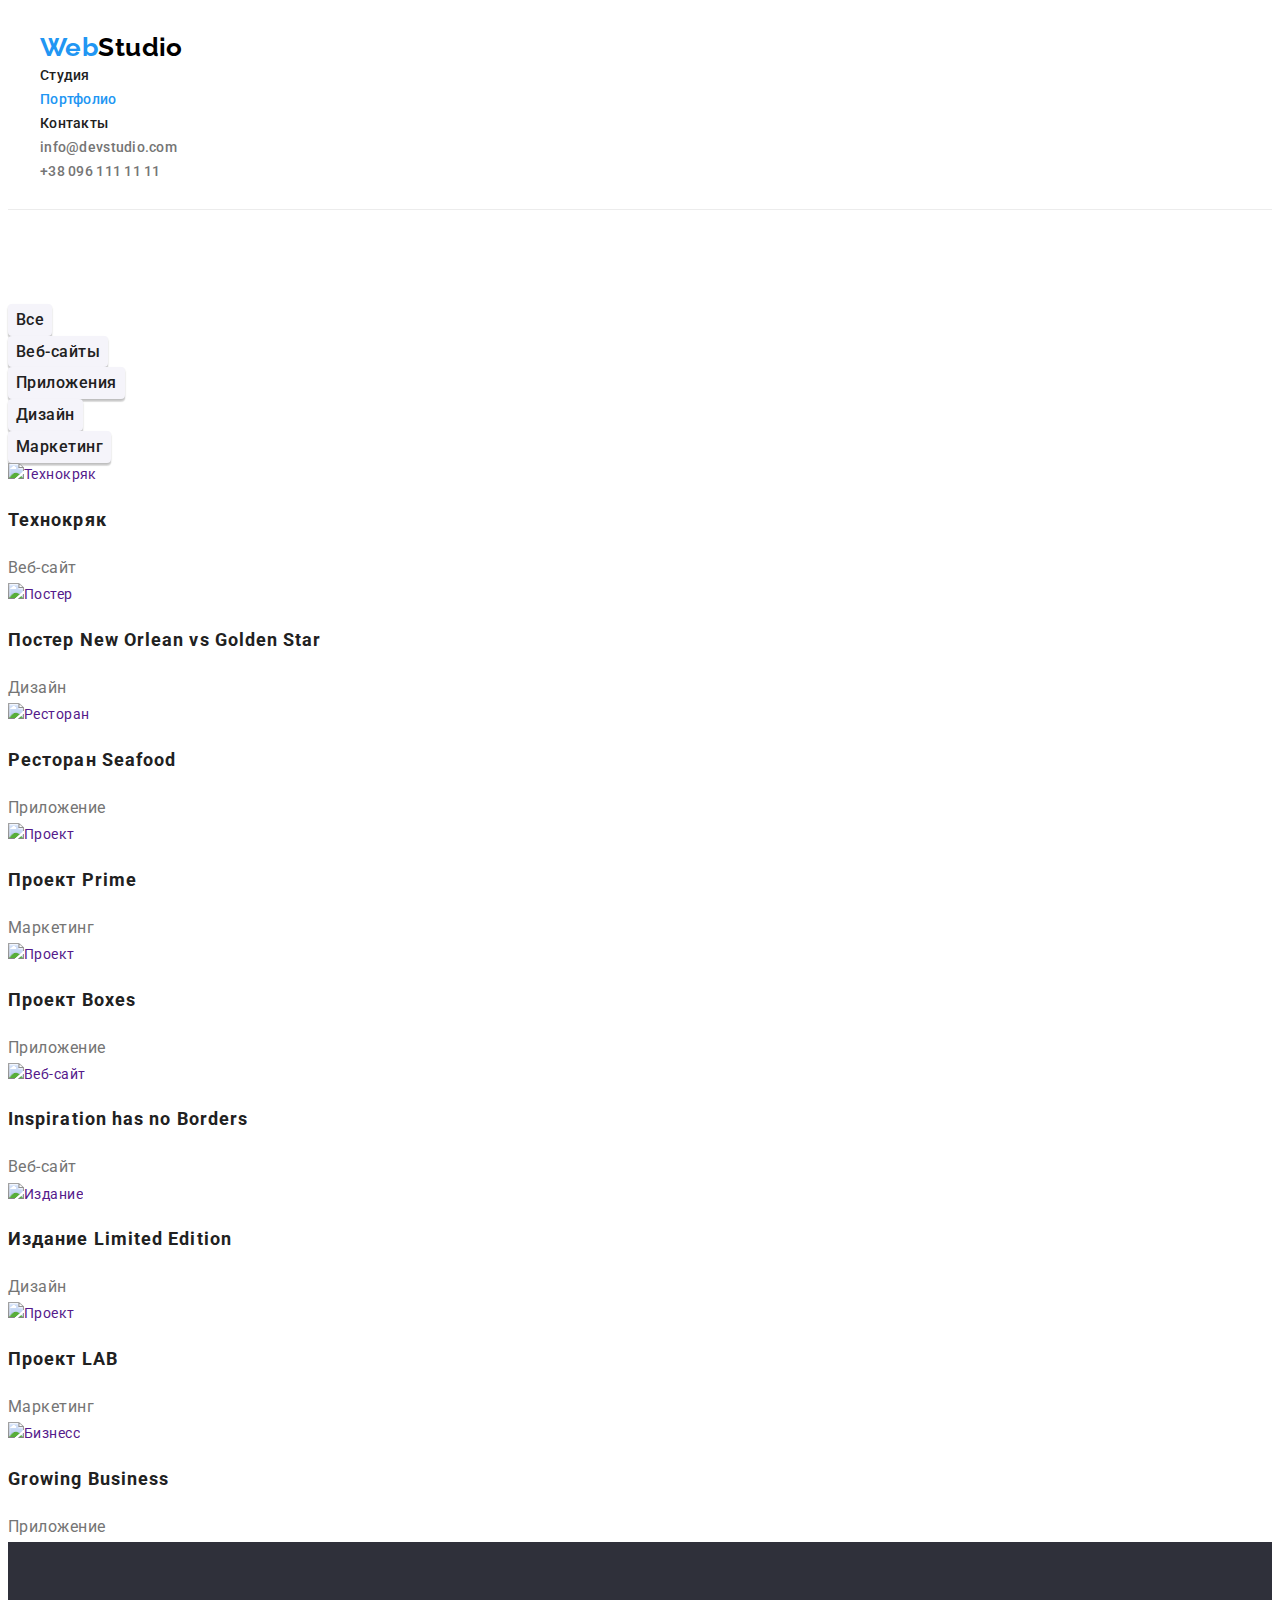
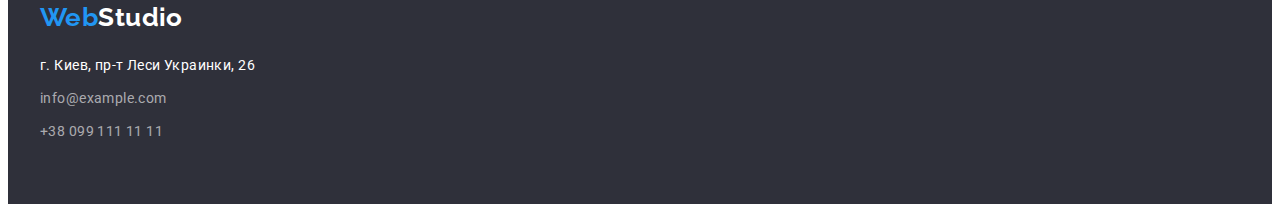
==== portfolio.html @ c20060fd "Homework #3" ====
<!DOCTYPE html>
<html lang="ru">
  <head>
    <meta charset="UTF-8" />
    <meta http-equiv="X-UA-Compatible" content="IE=edge" />
    <meta name="viewport" content="width=device-width, initial-scale=1.0" />
    <title>Web studio</title>
    <meta name="Web studio" content="Веб студия специализирующаяся на создании сайтов" />
    <link rel="preconnect" href="https://fonts.googleapis.com" />
    <link rel="preconnect" href="https://fonts.gstatic.com" crossorigin />
    <link
      href="https://fonts.googleapis.com/css2?family=Raleway:wght@700&family=Roboto:wght@400;500;700;900&display=swap"
      rel="stylesheet"
    />
    <link rel="stylesheet" href="./css/styles.css" />
  </head>
  <body>
    <!--Head with navigation-->
    <header class="header header-margin">
      <div class="container">
        <nav>
          <a class="link" href="./index.html"
            ><span class="logo-first-part">Web</span><span class="logo-second-part">Studio</span></a
          >
          <ul class="list">
            <li>
              <a class="link header-item" href="./index.html">Студия</a>
            </li>
            <li>
              <a class="link current header-item" href="./portfolio.html">Портфолио</a>
            </li>
            <li>
              <a class="link header-item" href="#contacts">Контакты</a>
            </li>
          </ul>
        </nav>
        <ul class="list">
          <li>
            <a class="header-email link" href="mailto:info@devstudio.com">info@devstudio.com</a>
          </li>
          <li><a class="header-number link" href="tel:380961111111">+38 096 111 11 11</a></li>
        </ul>
      </div>
    </header>
    <main>
      <section>
        <h1 hidden>Портфолио</h1>
        <ul class="list">
          <li><button class="list-button button" type="button">Все</button></li>
          <li><button class="list-button button" type="button">Веб-сайты</button></li>
          <li><button class="list-button button" type="button">Приложения</button></li>
          <li><button class="list-button button" type="button">Дизайн</button></li>
          <li><button class="list-button button" type="button">Маркетинг</button></li>
        </ul>
        <ul class="list">
          <li class="portfolio-list-item">
            <a class="link" href="">
              <img
                src="./images/portfolio-examples/teckno.jpg"
                alt="Технокряк"
                width="370"
                height="294"
              />
              <h2 class="portfolio-item-heading">Технокряк</h2>
              <p class="project-description">Веб-сайт</p>
            </a>
          </li>
          <li class="portfolio-list-item">
            <a class="link" href=""
              ><img
                src="./images/portfolio-examples/poster.jpg"
                alt="Постер"
                width="370"
                height="294"
              />
              <h2 class="portfolio-item-heading">Постер New Orlean vs Golden Star</h2>
              <p class="project-description">Дизайн</p></a
            >
          </li>
          <li class="portfolio-list-item">
            <a class="link" href=""
              ><img
                src="./images/portfolio-examples/restourant.jpg"
                alt="Ресторан"
                width="370"
                height="294"
              />
              <h2 class="portfolio-item-heading">Ресторан Seafood</h2>
              <p class="project-description">Приложение</p></a
            >
          </li>
          <li class="portfolio-list-item">
            <a class="link" href=""
              ><img
                src="./images/portfolio-examples/prime.jpg"
                alt="Проект"
                width="370"
                height="294"
              />
              <h2 class="portfolio-item-heading">Проект Prime</h2>
              <p class="project-description">Маркетинг</p></a
            >
          </li>
          <li class="portfolio-list-item">
            <a class="link" href=""
              ><img
                src="./images/portfolio-examples/boxes.jpg"
                alt="Проект"
                width="370"
                height="294"
              />
              <h2 class="portfolio-item-heading">Проект Boxes</h2>
              <p class="project-description">Приложение</p></a
            >
          </li>
          <li class="portfolio-list-item">
            <a class="link" href=""
              ><img
                src="./images/portfolio-examples/inspiration.jpg"
                alt="Веб-сайт"
                width="370"
                height="294"
              />
              <h2 class="portfolio-item-heading">Inspiration has no Borders</h2>
              <p class="project-description">Веб-сайт</p></a
            >
          </li>
          <li class="portfolio-list-item">
            <a class="link" href=""
              ><img
                src="./images/portfolio-examples/limited-edition.jpg"
                alt="Издание"
                width="370"
                height="294"
              />
              <h2 class="portfolio-item-heading">Издание Limited Edition</h2>
              <p class="project-description">Дизайн</p></a
            >
          </li>
          <li class="portfolio-list-item">
            <a class="link" href=""
              ><img
                src="./images/portfolio-examples/lab.jpg"
                alt="Проект"
                width="370"
                height="294"
              />
              <h2 class="portfolio-item-heading">Проект LAB</h2>
              <p class="project-description">Маркетинг</p></a
            >
          </li>
          <li class="portfolio-list-item">
            <a class="link" href=""
              ><img
                src="./images/portfolio-examples/business.jpg"
                alt="Бизнесс"
                width="370"
                height="294"
              />
              <h2 class="portfolio-item-heading">Growing Business</h2>
              <p class="project-description">Приложение</p></a
            >
          </li>
        </ul>
      </section>
      <footer class="footer">
        <div class="container">
          <div class="logo-margin">
            <a class="link" href="" target="_blank"
              ><span class="logo-first-part">Web</span
              ><span class="logo-second-part-footer">Studio</span></a
            >
          </div>
          <address class="adress" id="contacts">
            <ul class="list">
              <li class="list-item">
                <a
                  class="link adress-item"
                  href="https://goo.gl/maps/BnNHAbbFomZLCkPk6"
                  target="_blank"
                  rel="noreferrer noopener"
                >
                  г. Киев, пр-т Леси Украинки, 26</a
                >
              </li>
              <li class="list-item">
                <a class="link mail" href="mailto:info@example.com">info@example.com</a>
              </li>
              <li class="list-item">
                <a class="link phone" href="tel:+380991111111">+38 099 111 11 11</a>
              </li>
            </ul>
          </address>
        </div>
      </footer>
    </main>
  </body>
</html>
---- css/styles.css ----
:root {
  --main-text-color: #757575;
  --secondary-text-color: #212121;
  --logo-part-color: #2196f3;
  --main-color: #ffffff;
  --bcnd-col: #f5f4fa;
  --main-font: 'Roboto';
  --secondary-font: 'Raleway';
  --main-font-weight: 400;
}

/* Загальні властивості сторінки */

body {
  font-family: var(--main-font), sans-serif;
  font-size: 14px;
  line-height: 1.71;
  letter-spacing: 0.03em;
  font-weight: var(--main-font-weight);
  color: var(--main-text-color);
  background-color: var(--main-color);
}

/* Стилі логотипу */

.logo-first-part,
.logo-second-part,
.logo-second-part-footer {
  font-family: var(--secondary-font), sans-serif;
  font-weight: 700;
  font-size: 26px;
  line-height: 1.2;
  color: var(--logo-part-color);
}

.logo-second-part {
  color: #000000;
}

.logo-second-part-footer {
  color: var(--main-color);
}

/* Список навігації + пошта та номер */

/* .header {
  background-color: var(--main-color);
} */

.header {
  padding-top: 24px;
  padding-bottom: 25px;
  border-bottom: 1px solid #ECECEC;
}

.header-item,
.header-number,
.header-email {
  font-weight: 500;
  line-height: 1.14;
  letter-spacing: 0.02em;
  color: var(--secondary-text-color);
}

.header-number,
.header-email {
  color: var(--main-text-color);
}

/* Блок-герой */

.hero {
  text-align: center;
  background-color: #2f303a;
  padding-top: 200px;
  padding-bottom: 200px;
  margin-bottom: 94px;
}

.hero-heading {
  font-family: var(--main-font), sans-serif;
  font-weight: 900;
  font-size: 44px;
  line-height: 1.36;
  text-align: center;
  letter-spacing: 0.06em;
  text-transform: uppercase;
  color: var(--main-color);
  margin-top: 0;
  margin-bottom: 30px;
}

.hero-button {
  font-family: var(--main-font), sans-serif;
  font-style: normal;
  font-weight: 700;
  font-size: 16px;
  line-height: 1.88;
  text-align: center;
  letter-spacing: 0.06em;
  background-color: var(--logo-part-color);
  color: var(--main-color);
  cursor: pointer;
  box-shadow: 0px 4px 4px rgba(0, 0, 0, 0.15);
  border-radius: 4px;
  border-color: transparent;
}

.hero-button:hover {
  background-color: #188ce8;
}

/* 
.hero-button:hover {
  color: var(--secondary-text-color);
  background-color: var(--main-color);
  border-color: #2f303a;
} */

/* Переваги */

.benefits {
  margin-bottom: 94px;
}

.benefits-heading {
  font-size: 14px;
  line-height: 1.14;
  text-transform: uppercase;
  color: var(--secondary-text-color);
  margin: 0;
  margin-bottom: 10px;
}

.list p {
  margin: 0;
}

/* Чим ми займаємось? */

.activity {
  margin-bottom: 94px;
}

.activity-heading {
  font-size: 36px;
  line-height: 1.17;
  text-align: center;
  color: var(--secondary-text-color);
  margin: 0;
  margin-bottom: 50px;
}

/* Команда */

.team {
  background-color: var(--bcnd-col);
  padding-bottom: 94px;
}

.team-heading {
  font-size: 36px;
  line-height: 1.17;
  text-align: center;
  letter-spacing: 0.03em;
  color: var(--secondary-text-color);
  margin: 0;
  margin-bottom: 50px;
}

.member-photo {
  margin-bottom: 30px;
}

.team-member {
  font-weight: 500;
  font-size: 16px;
  line-height: 1.2;
  color: var(--secondary-text-color);
  margin: 0;
  margin-bottom: 10px;
}

.speciality {
  font-size: 16px;
  line-height: 1.2;
  letter-spacing: 0.03em;
  color: var(--main-text-color);
}

.team-list-item {
  background-color: var(--main-color);
}

/* Адреса та контакти (футер) */

.footer {
  background-color: #2f303a;
  padding-top: 60px;
  padding-bottom: 60px;
}

.logo-margin {
  margin-bottom: 20px;
}

.list > .list-item:not(:last-child) {
  margin-bottom: 9px;
}

.adress .adress-item {
  color: var(--main-color);
  font-style: normal;
}

.adress .mail,
.adress .phone {
  color: rgba(255, 255, 255, 0.6);
  font-style: normal;
}

/* Налаштування кнопок в Portfolio */

.button {
  font-family: var(--main-font), sans-serif;
  font-weight: 500;
  font-size: 16px;
  line-height: 1.62;
  text-align: center;
  letter-spacing: 0.03em;
  color: var(--secondary-text-color);
  cursor: pointer;
  background-color: var(--bcnd-col);
  box-shadow: 0px 3px 1px rgba(0, 0, 0, 0.1), 0px 1px 2px rgba(0, 0, 0, 0.08),
    0px 2px 2px rgba(0, 0, 0, 0.12);
  border-radius: 4px;
  border-color: transparent;
}

.button:hover,
.button:focus {
  color: var(--main-color);
  background-color: var(--logo-part-color);
}

/* Відключення стандартної стилізації списків та посилань */

.list {
  list-style: none;
  margin: 0;
  padding-left: 0;
}

.link {
  text-decoration: none;
}

/* Поточна сторінка */

.current {
  color: var(--logo-part-color);
}

/* Стилізація Portfolio */

.header-margin {
  margin-bottom: 94px;
}

.portfolio-list-item {
  background-color: var(--main-color);
}

.portfolio-item-heading {
  font-size: 18px;
  line-height: 2;
  letter-spacing: 0.06em;
  color: var(--secondary-text-color);
}

.project-description {
  font-family: var(--main-font), sans-serif;
  font-size: 16px;
  line-height: 1.88;
  letter-spacing: 0.03em;
  color: var(--main-text-color);
}

/* Властивості hover та focus на всі посилання*/

.link:hover,
.link:focus {
  color: var(--logo-part-color);
}

.container {
  padding: 0 15px;
  width: 1200px;
  margin-left: auto;
  margin-right: auto;
}
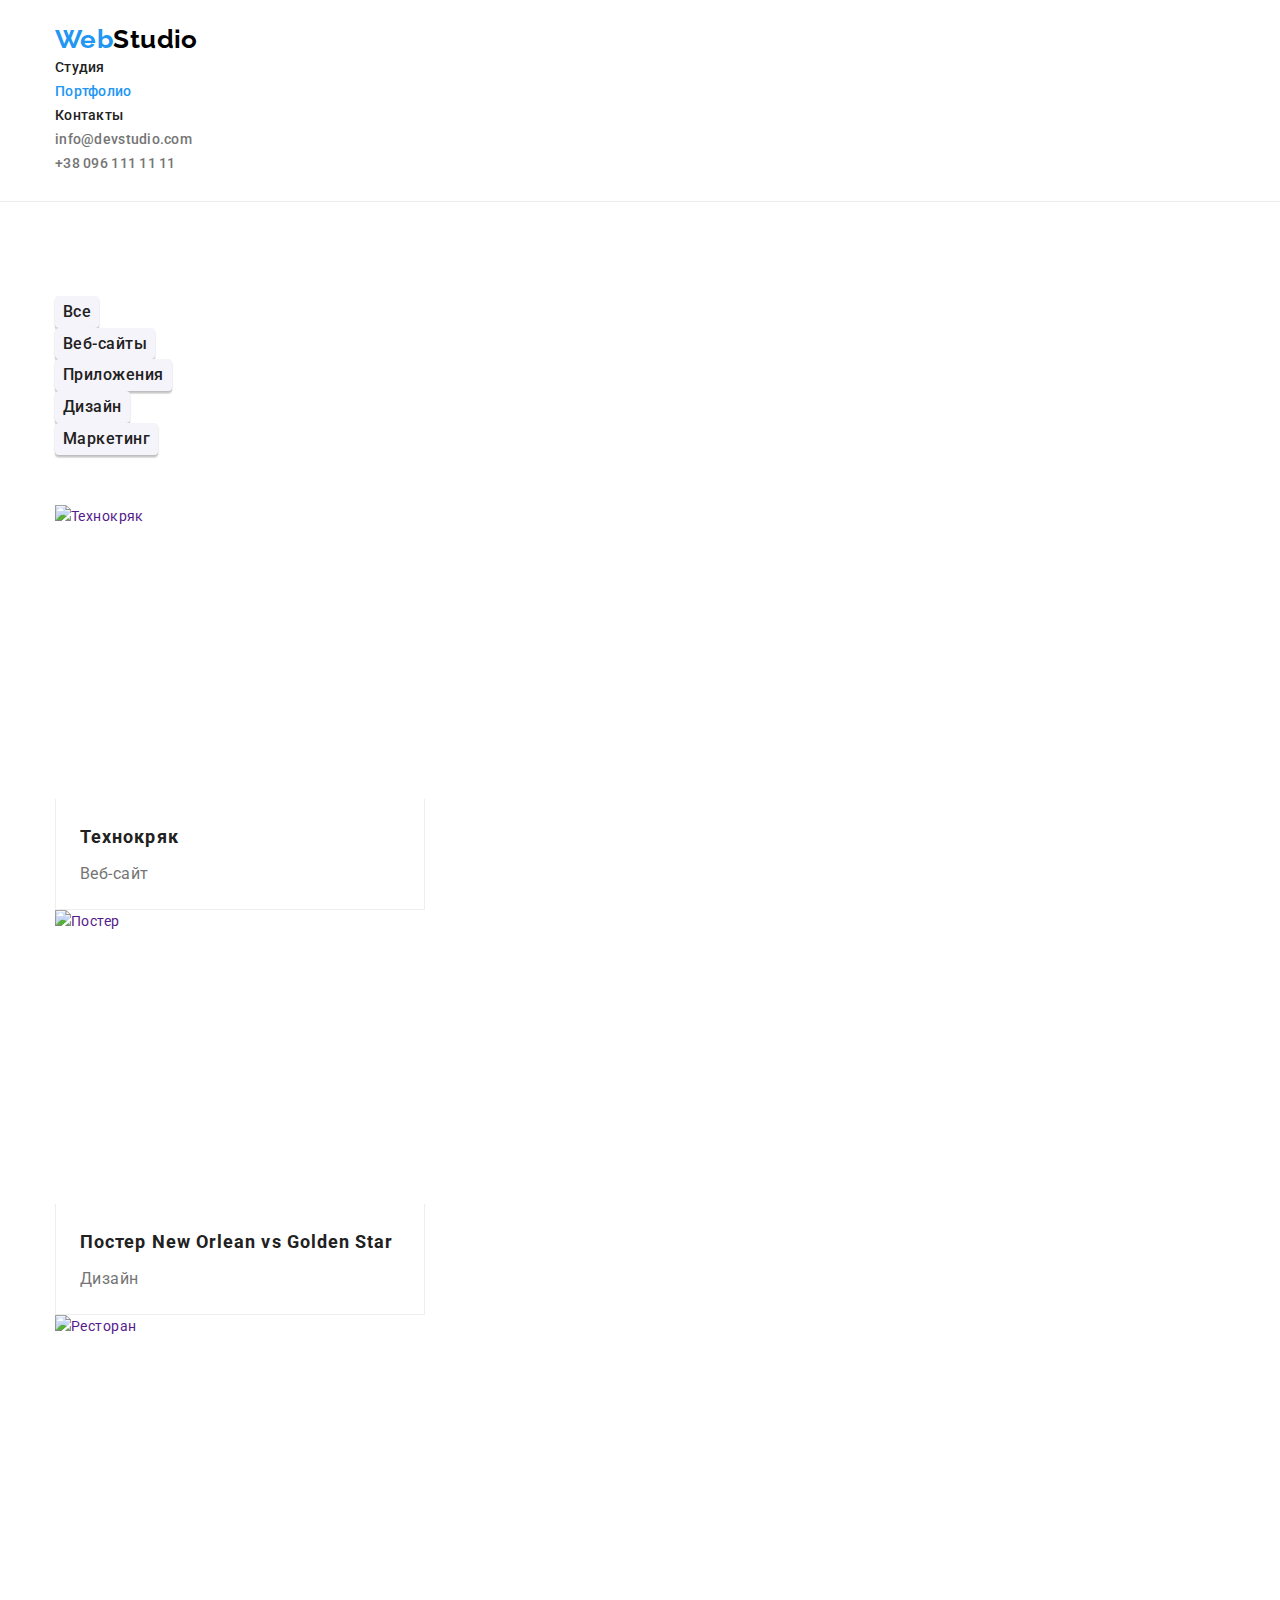
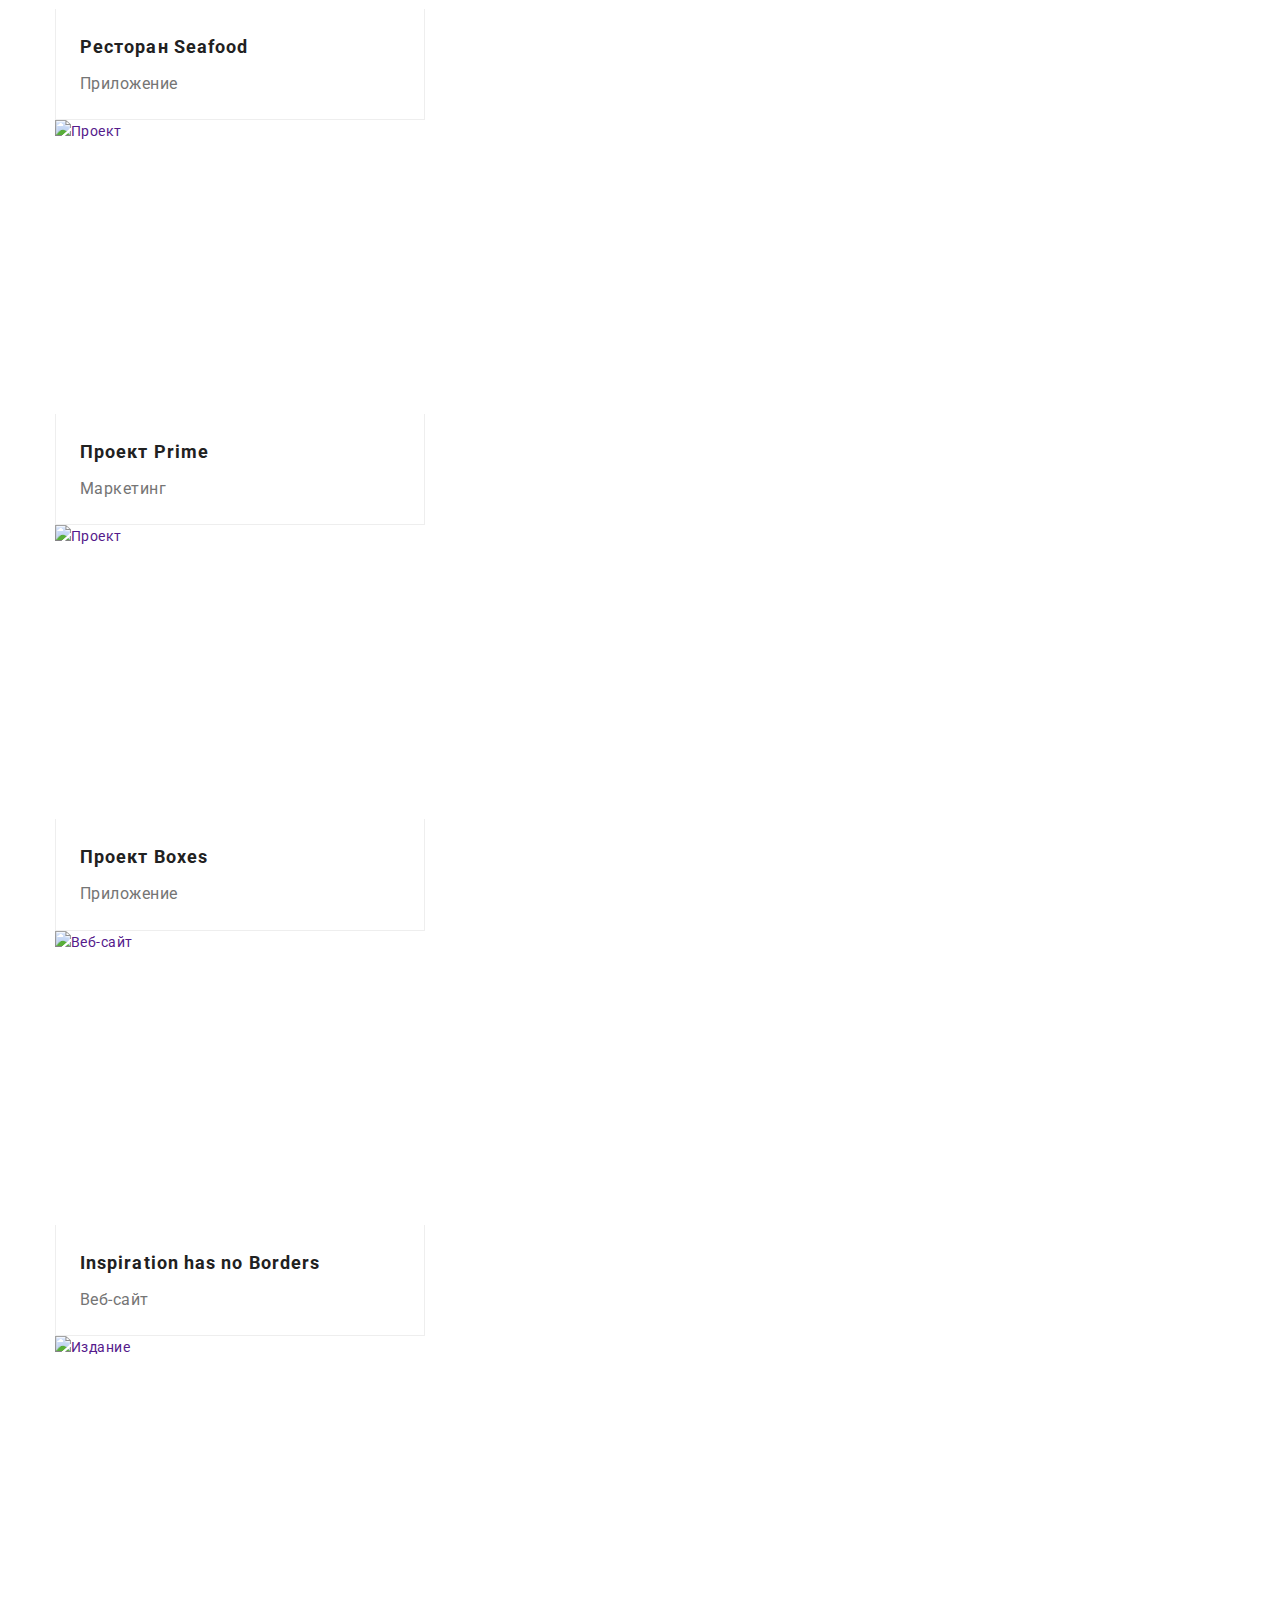
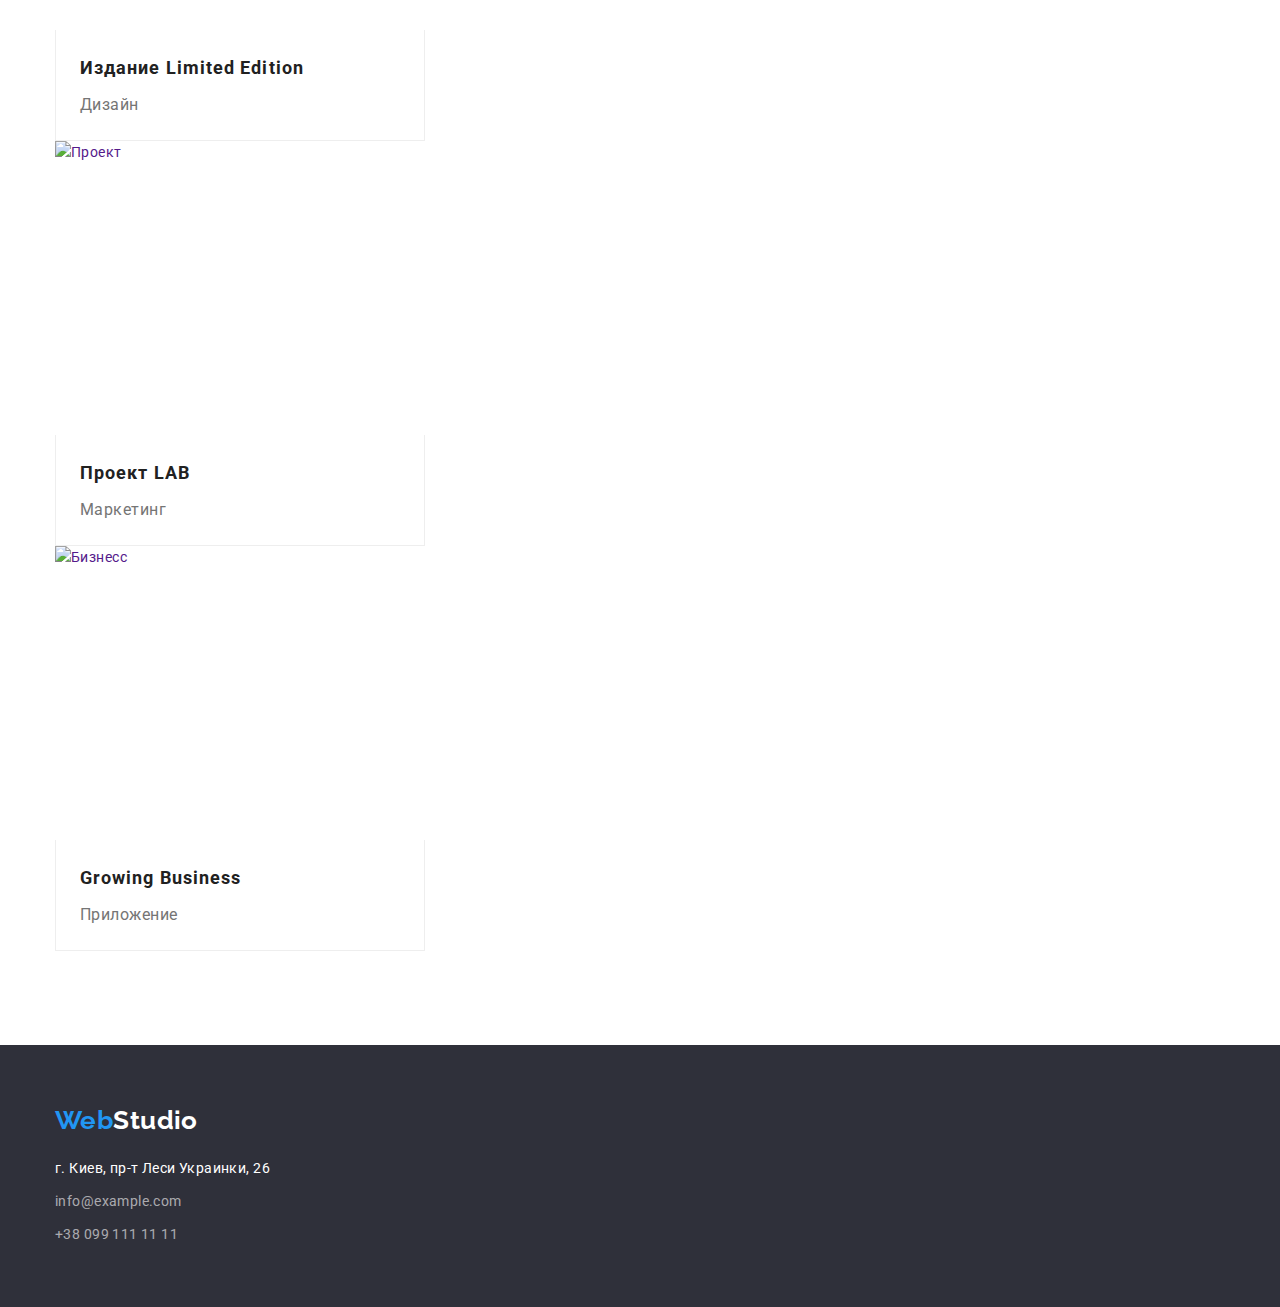
==== commit 7cbf5c4c: "first part homework#2" ====
--- a/portfolio.html
+++ b/portfolio.html
@@ -12,6 +12,10 @@
       href="https://fonts.googleapis.com/css2?family=Raleway:wght@700&family=Roboto:wght@400;500;700;900&display=swap"
       rel="stylesheet"
     />
+    <link
+      rel="stylesheet"
+      href="https://cdnjs.cloudflare.com/ajax/libs/modern-normalize/1.1.0/modern-normalize.min.css"
+    />
     <link rel="stylesheet" href="./css/styles.css" />
   </head>
   <body>
@@ -44,124 +48,129 @@
     </header>
     <main>
       <section>
-        <h1 hidden>Портфолио</h1>
-        <ul class="list">
-          <li><button class="list-button button" type="button">Все</button></li>
-          <li><button class="list-button button" type="button">Веб-сайты</button></li>
-          <li><button class="list-button button" type="button">Приложения</button></li>
-          <li><button class="list-button button" type="button">Дизайн</button></li>
-          <li><button class="list-button button" type="button">Маркетинг</button></li>
-        </ul>
-        <ul class="list">
-          <li class="portfolio-list-item">
-            <a class="link" href="">
-              <img
-                src="./images/portfolio-examples/teckno.jpg"
-                alt="Технокряк"
-                width="370"
-                height="294"
-              />
-              <h2 class="portfolio-item-heading">Технокряк</h2>
-              <p class="project-description">Веб-сайт</p>
-            </a>
-          </li>
-          <li class="portfolio-list-item">
-            <a class="link" href=""
-              ><img
-                src="./images/portfolio-examples/poster.jpg"
-                alt="Постер"
-                width="370"
-                height="294"
-              />
-              <h2 class="portfolio-item-heading">Постер New Orlean vs Golden Star</h2>
-              <p class="project-description">Дизайн</p></a
-            >
-          </li>
-          <li class="portfolio-list-item">
-            <a class="link" href=""
-              ><img
-                src="./images/portfolio-examples/restourant.jpg"
-                alt="Ресторан"
-                width="370"
-                height="294"
-              />
-              <h2 class="portfolio-item-heading">Ресторан Seafood</h2>
-              <p class="project-description">Приложение</p></a
-            >
-          </li>
-          <li class="portfolio-list-item">
-            <a class="link" href=""
-              ><img
-                src="./images/portfolio-examples/prime.jpg"
-                alt="Проект"
-                width="370"
-                height="294"
-              />
-              <h2 class="portfolio-item-heading">Проект Prime</h2>
-              <p class="project-description">Маркетинг</p></a
-            >
-          </li>
-          <li class="portfolio-list-item">
-            <a class="link" href=""
-              ><img
-                src="./images/portfolio-examples/boxes.jpg"
-                alt="Проект"
-                width="370"
-                height="294"
-              />
-              <h2 class="portfolio-item-heading">Проект Boxes</h2>
-              <p class="project-description">Приложение</p></a
-            >
-          </li>
-          <li class="portfolio-list-item">
-            <a class="link" href=""
-              ><img
-                src="./images/portfolio-examples/inspiration.jpg"
-                alt="Веб-сайт"
-                width="370"
-                height="294"
-              />
-              <h2 class="portfolio-item-heading">Inspiration has no Borders</h2>
-              <p class="project-description">Веб-сайт</p></a
-            >
-          </li>
-          <li class="portfolio-list-item">
-            <a class="link" href=""
-              ><img
-                src="./images/portfolio-examples/limited-edition.jpg"
-                alt="Издание"
-                width="370"
-                height="294"
-              />
-              <h2 class="portfolio-item-heading">Издание Limited Edition</h2>
-              <p class="project-description">Дизайн</p></a
-            >
-          </li>
-          <li class="portfolio-list-item">
-            <a class="link" href=""
-              ><img
-                src="./images/portfolio-examples/lab.jpg"
-                alt="Проект"
-                width="370"
-                height="294"
-              />
-              <h2 class="portfolio-item-heading">Проект LAB</h2>
-              <p class="project-description">Маркетинг</p></a
-            >
-          </li>
-          <li class="portfolio-list-item">
-            <a class="link" href=""
-              ><img
-                src="./images/portfolio-examples/business.jpg"
-                alt="Бизнесс"
-                width="370"
-                height="294"
-              />
-              <h2 class="portfolio-item-heading">Growing Business</h2>
-              <p class="project-description">Приложение</p></a
-            >
-          </li>
-        </ul>
+        <div class="container">
+          <h1 hidden>Портфолио</h1>
+          <ul class="list list-button">
+            <li><button class="button" type="button">Все</button></li>
+            <li><button class="button" type="button">Веб-сайты</button></li>
+            <li><button class="button" type="button">Приложения</button></li>
+            <li><button class="button" type="button">Дизайн</button></li>
+            <li><button class="button" type="button">Маркетинг</button></li>
+          </ul>
+          <ul class="list list-margin">
+            <li class="portfolio-list-item">
+              <a class="link" href="">
+                <img
+                  class="img"
+                  src="./images/portfolio-examples/teckno.jpg"
+                  alt="Технокряк"
+                  width="370"
+                  height="294"
+                />
+                <div class="item-padding">
+                  <h2 class="portfolio-item-heading">Технокряк</h2>
+                  <p class="project-description">Веб-сайт</p>
+                </div>
+              </a>
+            </li>
+            <li class="portfolio-list-item">
+              <a class="link" href=""
+                ><img class="img"
+                  src="./images/portfolio-examples/poster.jpg"
+                  alt="Постер"
+                  width="370"
+                  height="294"
+                />  <div class="item-padding">
+                <h2 class="portfolio-item-heading">Постер New Orlean vs Golden Star</h2>
+                <p class="project-description">Дизайн</p></div></a
+              > </li>
+            </li>
+            <li class="portfolio-list-item">
+              <a class="link" href=""
+                ><img class="img"
+                  src="./images/portfolio-examples/restourant.jpg"
+                  alt="Ресторан"
+                  width="370"
+                  height="294"
+                /> <div class="item-padding">
+                <h2 class="portfolio-item-heading">Ресторан Seafood</h2>
+                <p class="project-description">Приложение</p> </div></a
+              >
+            </li>
+            <li class="portfolio-list-item">
+              <a class="link" href=""
+                ><img class="img"
+                  src="./images/portfolio-examples/prime.jpg"
+                  alt="Проект"
+                  width="370"
+                  height="294"
+                /> <div class="item-padding">
+                <h2 class="portfolio-item-heading">Проект Prime</h2>
+                <p class="project-description">Маркетинг</p> </div></a
+              >
+            </li>
+            <li class="portfolio-list-item">
+              <a class="link" href=""
+                ><img class="img"
+                  src="./images/portfolio-examples/boxes.jpg"
+                  alt="Проект"
+                  width="370"
+                  height="294"
+                /> <div class="item-padding">
+                <h2 class="portfolio-item-heading">Проект Boxes</h2>
+                <p class="project-description">Приложение</p> </div></a
+              >
+            </li>
+            <li class="portfolio-list-item">
+              <a class="link" href=""
+                ><img class="img"
+                  src="./images/portfolio-examples/inspiration.jpg"
+                  alt="Веб-сайт"
+                  width="370"
+                  height="294"
+                /> <div class="item-padding">
+                <h2 class="portfolio-item-heading">Inspiration has no Borders</h2>
+                <p class="project-description">Веб-сайт</p> </div></a
+              >
+            </li>
+            <li class="portfolio-list-item">
+              <a class="link" href=""
+                ><img class="img"
+                  src="./images/portfolio-examples/limited-edition.jpg"
+                  alt="Издание"
+                  width="370"
+                  height="294"
+                /> <div class="item-padding">
+                <h2 class="portfolio-item-heading">Издание Limited Edition</h2>
+                <p class="project-description">Дизайн</p> </div></a
+              >
+            </li>
+            <li class="portfolio-list-item">
+              <a class="link" href=""
+                ><img class="img"
+                  src="./images/portfolio-examples/lab.jpg"
+                  alt="Проект"
+                  width="370"
+                  height="294"
+                /> <div class="item-padding">
+                <h2 class="portfolio-item-heading">Проект LAB</h2>
+                <p class="project-description">Маркетинг</p> </div> </a
+              >
+            </li>
+            <li class="portfolio-list-item">
+              <a class="link" href=""
+                ><img class="img"
+                  src="./images/portfolio-examples/business.jpg"
+                  alt="Бизнесс"
+                  width="370"
+                  height="294"
+                /> <div class="item-padding">
+                <h2 class="portfolio-item-heading">Growing Business</h2>
+                <p class="project-description">Приложение</p> </div> </a
+              >
+            </li>
+          </ul>
+        </div>
       </section>
       <footer class="footer">
         <div class="container">
--- a/css/styles.css
+++ b/css/styles.css
@@ -156,6 +156,7 @@
 .team {
   background-color: var(--bcnd-col);
   padding-bottom: 94px;
+  padding-top: 94px;
 }
 
 .team-heading {
@@ -267,8 +268,16 @@
   margin-bottom: 94px;
 }
 
+.list-margin {
+  margin-bottom: 94px;
+}
+
 .portfolio-list-item {
   background-color: var(--main-color);
+}
+
+.list-button {
+  margin-bottom: 50px;
 }
 
 .portfolio-item-heading {
@@ -276,6 +285,8 @@
   line-height: 2;
   letter-spacing: 0.06em;
   color: var(--secondary-text-color);
+  margin-top: 0;
+  margin-bottom: 4px;
 }
 
 .project-description {
@@ -284,6 +295,18 @@
   line-height: 1.88;
   letter-spacing: 0.03em;
   color: var(--main-text-color);
+}
+
+.item-padding {
+  padding: 20px 24px;
+  border-left: 1px solid #EEEEEE;
+  border-right: 1px solid #EEEEEE;
+  border-bottom: 1px solid #EEEEEE;
+  width: 370px;
+}
+
+.img {
+  display: block;
 }
 
 /* Властивості hover та focus на всі посилання*/
@@ -298,4 +321,5 @@
   width: 1200px;
   margin-left: auto;
   margin-right: auto;
-}
+  /* outline: 1px solid tomato; */
+}
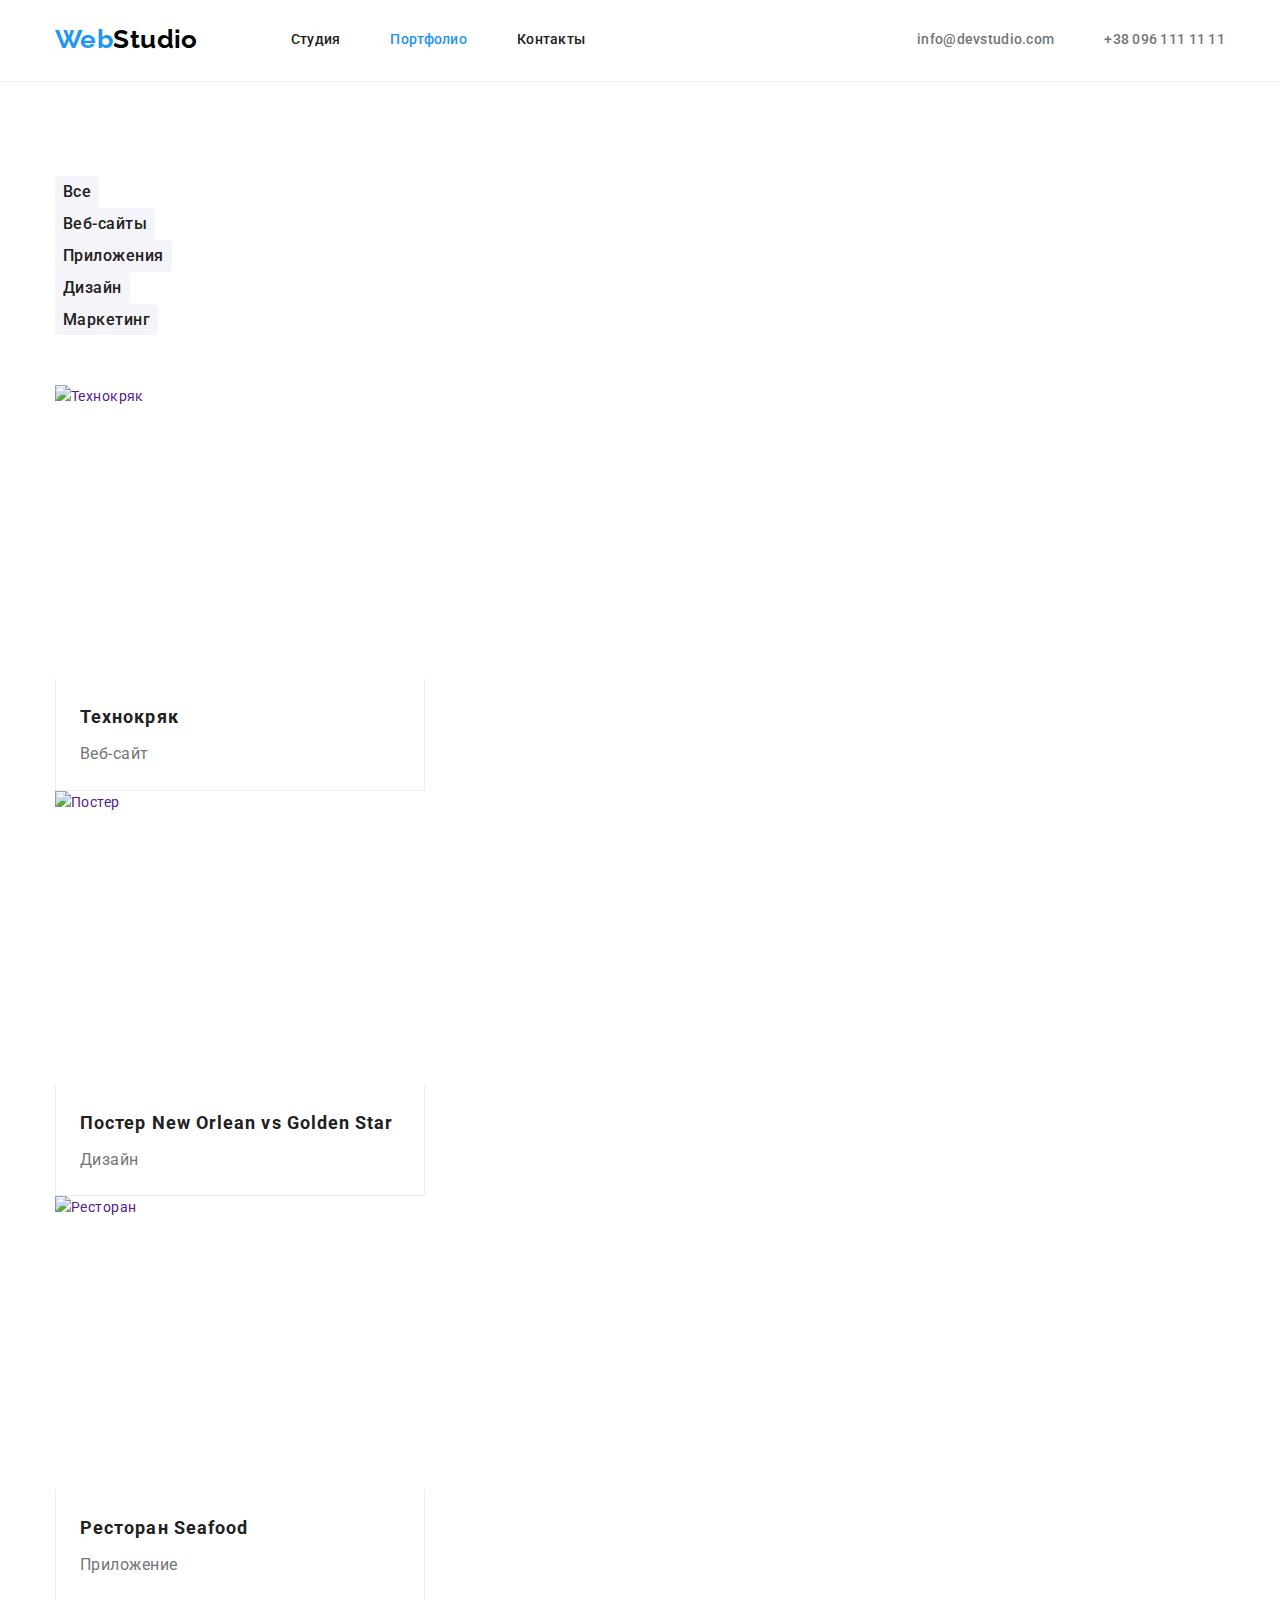
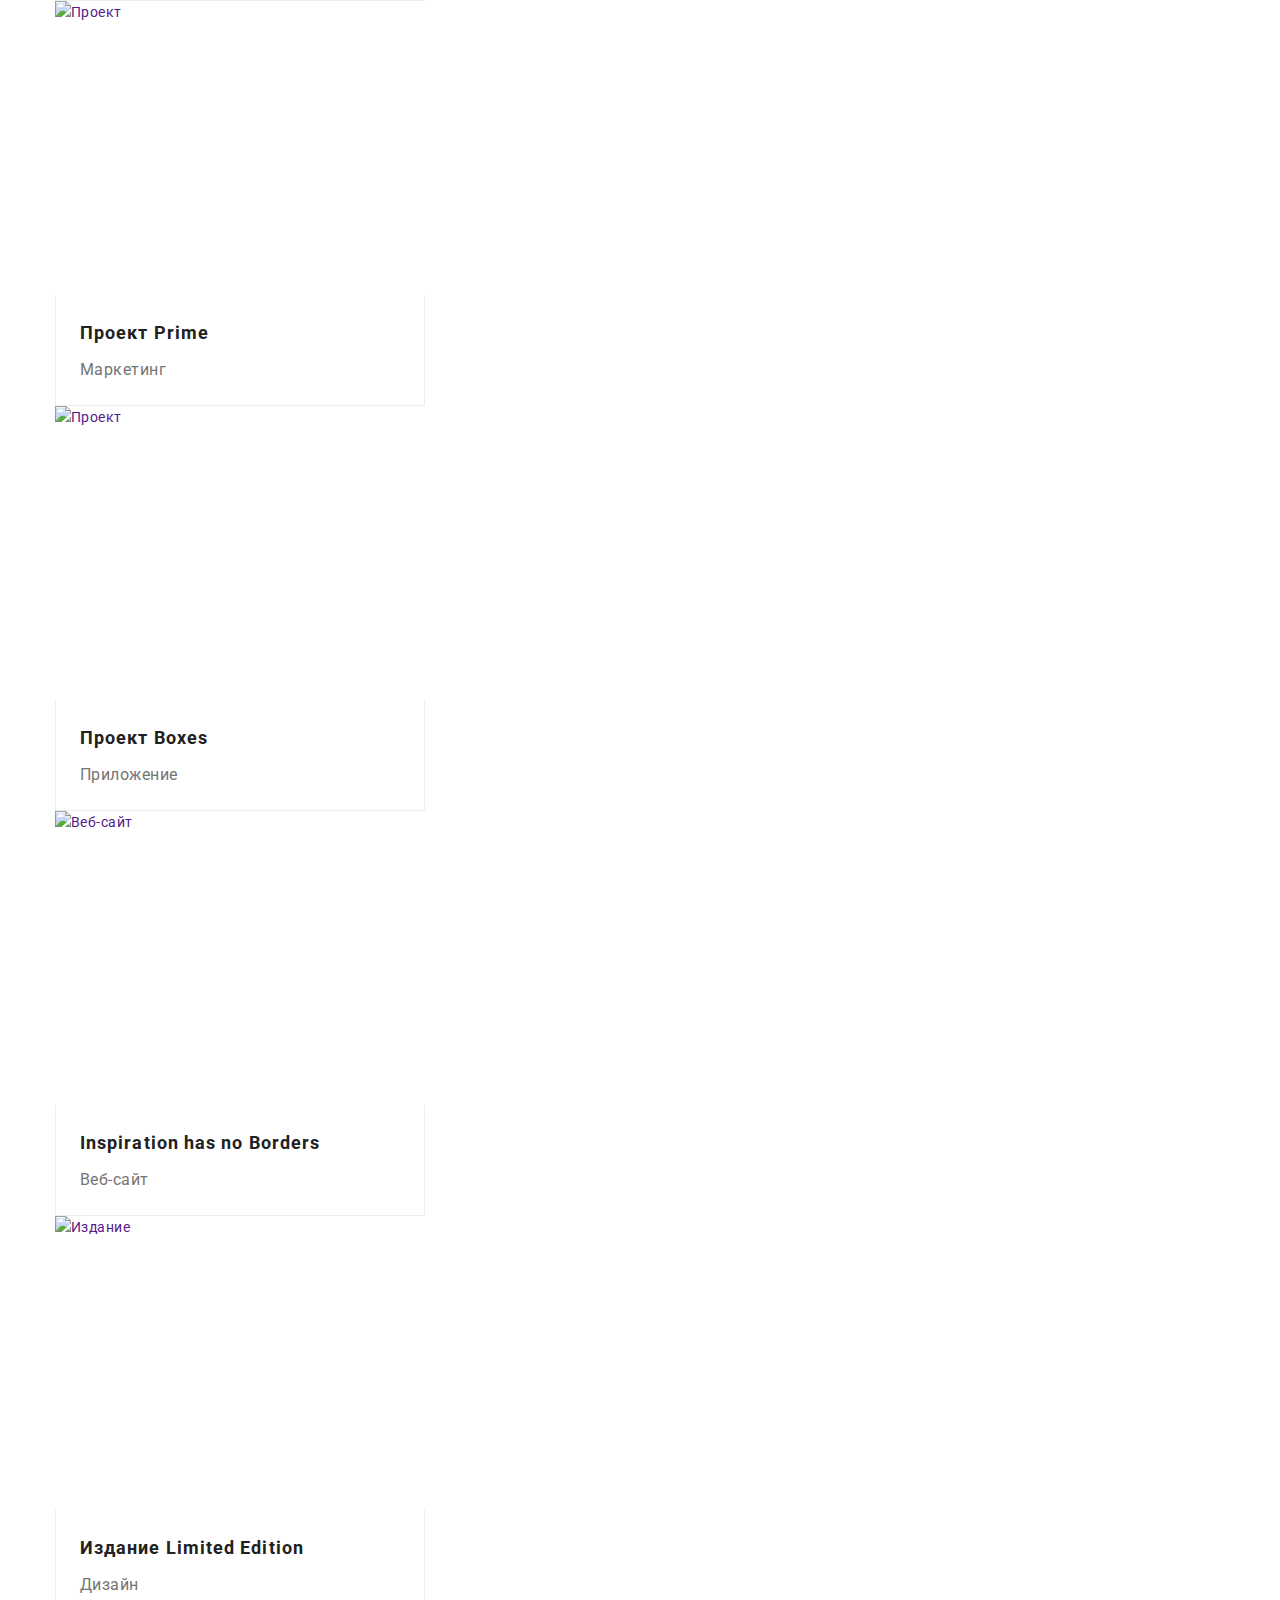
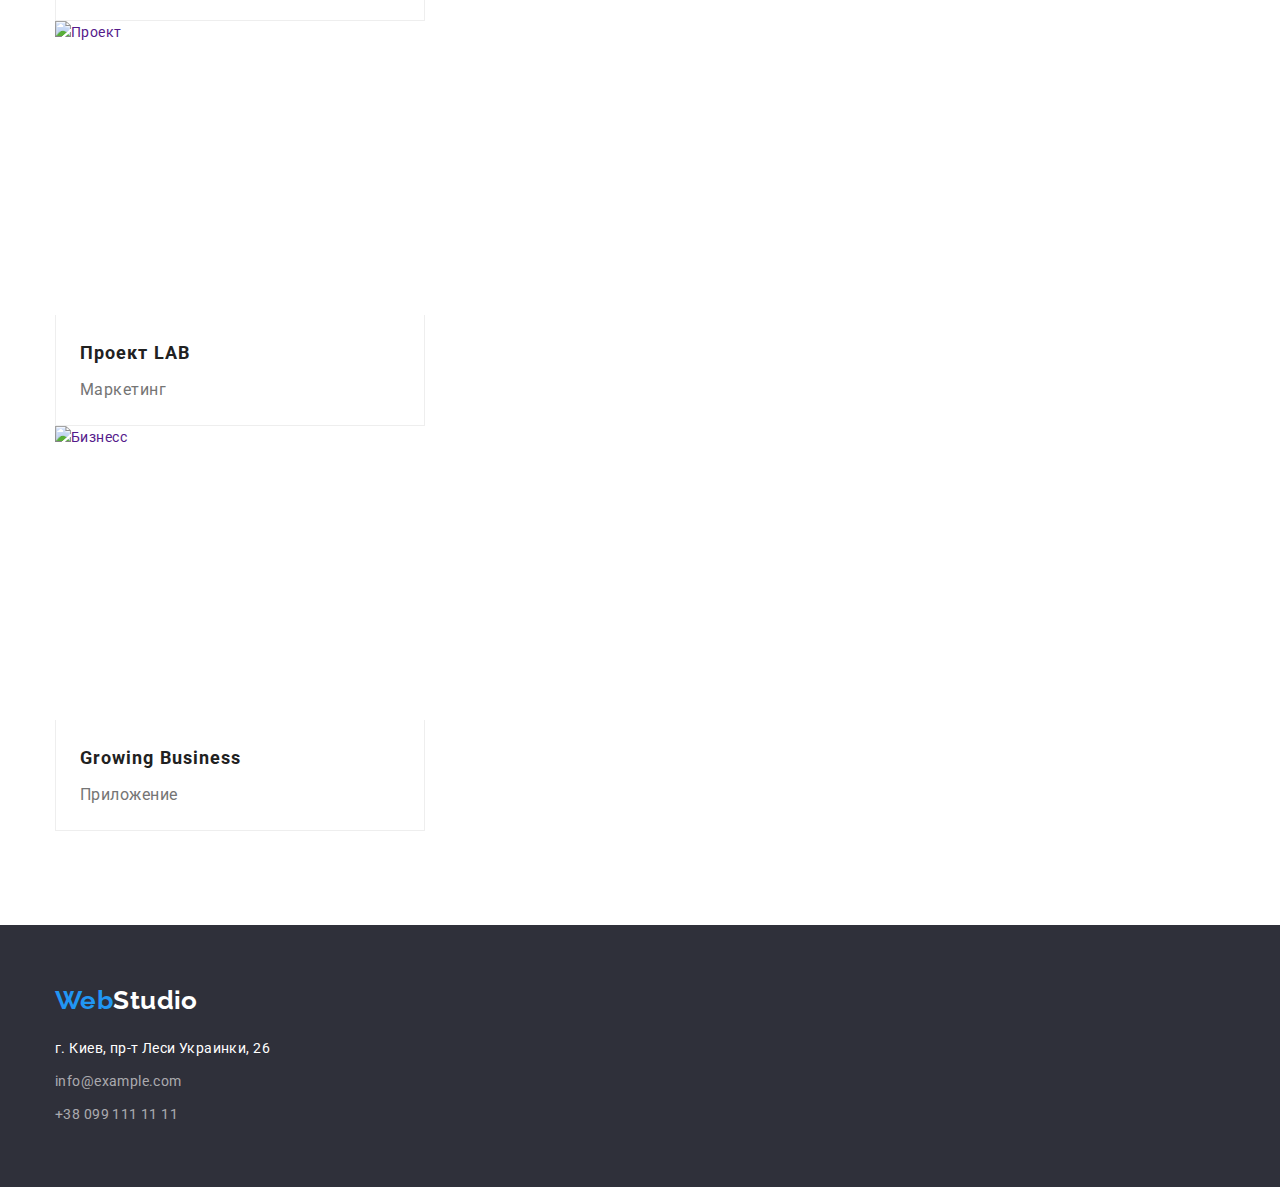
==== commit ab21bbbb: "Header portfolio with flex" ====
--- a/portfolio.html
+++ b/portfolio.html
@@ -21,28 +21,28 @@
   <body>
     <!--Head with navigation-->
     <header class="header header-margin">
-      <div class="container">
-        <nav>
+      <div class="container header-flex">
+        <nav class="nav">
           <a class="link" href="./index.html"
             ><span class="logo-first-part">Web</span><span class="logo-second-part">Studio</span></a
           >
-          <ul class="list">
-            <li>
+          <ul class="list list-flex">
+            <li class="item-flex">
               <a class="link header-item" href="./index.html">Студия</a>
             </li>
-            <li>
+            <li class="item-flex">
               <a class="link current header-item" href="./portfolio.html">Портфолио</a>
             </li>
-            <li>
+            <li class="item-flex">
               <a class="link header-item" href="#contacts">Контакты</a>
             </li>
           </ul>
         </nav>
-        <ul class="list">
-          <li>
+        <ul class="list list-contacts">
+          <li class="item-flex">
             <a class="header-email link" href="mailto:info@devstudio.com">info@devstudio.com</a>
           </li>
-          <li><a class="header-number link" href="tel:380961111111">+38 096 111 11 11</a></li>
+          <li class="item-flex"><a class="header-number link" href="tel:380961111111">+38 096 111 11 11</a></li>
         </ul>
       </div>
     </header>
--- a/css/styles.css
+++ b/css/styles.css
@@ -9,6 +9,18 @@
   --main-font-weight: 400;
 }
 
+/* Відключення стандартної стилізації списків та посилань */
+
+.list {
+  list-style: none;
+  margin: 0;
+  padding-left: 0;
+}
+
+.link {
+  text-decoration: none;
+}
+
 /* Загальні властивості сторінки */
 
 body {
@@ -50,7 +62,7 @@
 .header {
   padding-top: 24px;
   padding-bottom: 25px;
-  border-bottom: 1px solid #ECECEC;
+  border-bottom: 1px solid #ececec;
 }
 
 .header-item,
@@ -67,6 +79,31 @@
   color: var(--main-text-color);
 }
 
+.header-flex {
+  display: flex;
+  align-items: center;
+}
+
+.nav {
+  display: flex;
+  align-items: center;
+}
+
+.list-flex,
+.list-contacts {
+  display: flex;
+  margin-left: 93px;
+  /* outline: 2px solid tomato; */
+}
+
+.list-contacts {
+  margin-left: auto;
+}
+
+.item-flex:not(:last-child) {
+  margin-right: 50px;
+}
+
 /* Блок-герой */
 
 .hero {
@@ -78,6 +115,8 @@
 }
 
 .hero-heading {
+  display: inline-block;
+  width: 696px;
   font-family: var(--main-font), sans-serif;
   font-weight: 900;
   font-size: 44px;
@@ -91,6 +130,7 @@
 }
 
 .hero-button {
+  display: block;
   font-family: var(--main-font), sans-serif;
   font-style: normal;
   font-weight: 700;
@@ -104,6 +144,10 @@
   box-shadow: 0px 4px 4px rgba(0, 0, 0, 0.15);
   border-radius: 4px;
   border-color: transparent;
+  width: 200px;
+  height: 50px;
+  margin-left: auto;
+  margin-right: auto;
 }
 
 .hero-button:hover {
@@ -121,6 +165,11 @@
 
 .benefits {
   margin-bottom: 94px;
+}
+
+.benefits-list {
+  display: flex;
+  justify-content: space-between;
 }
 
 .benefits-heading {
@@ -132,6 +181,15 @@
   margin-bottom: 10px;
 }
 
+.benefits-item {
+  width: 270px;
+  /* outline: 2px solid tomato; */
+}
+
+.benefits-item:not(:first-child) {
+  margin-left: 30px;
+}
+
 .list p {
   margin: 0;
 }
@@ -149,6 +207,19 @@
   color: var(--secondary-text-color);
   margin: 0;
   margin-bottom: 50px;
+}
+
+.list.activity-list {
+  display: flex;
+  justify-content: space-between;
+}
+
+.activity-item:not(:first-child) {
+  margin-left: 30px;
+}
+
+.activity-item > img {
+  display: block;
 }
 
 /* Команда */
@@ -191,6 +262,16 @@
 
 .team-list-item {
   background-color: var(--main-color);
+  text-align: center;
+}
+
+.team-list {
+  display: flex;
+  justify-content: space-between;
+}
+
+.team-list-item:not(:first-child) {
+  margin-left: 30px;
 }
 
 /* Адреса та контакти (футер) */
@@ -232,28 +313,16 @@
   color: var(--secondary-text-color);
   cursor: pointer;
   background-color: var(--bcnd-col);
+  border-radius: 4px;
+  border-color: transparent;
+}
+
+.button:hover,
+.button:focus {
+  color: var(--main-color);
+  background-color: var(--logo-part-color);
   box-shadow: 0px 3px 1px rgba(0, 0, 0, 0.1), 0px 1px 2px rgba(0, 0, 0, 0.08),
     0px 2px 2px rgba(0, 0, 0, 0.12);
-  border-radius: 4px;
-  border-color: transparent;
-}
-
-.button:hover,
-.button:focus {
-  color: var(--main-color);
-  background-color: var(--logo-part-color);
-}
-
-/* Відключення стандартної стилізації списків та посилань */
-
-.list {
-  list-style: none;
-  margin: 0;
-  padding-left: 0;
-}
-
-.link {
-  text-decoration: none;
 }
 
 /* Поточна сторінка */
@@ -299,9 +368,9 @@
 
 .item-padding {
   padding: 20px 24px;
-  border-left: 1px solid #EEEEEE;
-  border-right: 1px solid #EEEEEE;
-  border-bottom: 1px solid #EEEEEE;
+  border-left: 1px solid #eeeeee;
+  border-right: 1px solid #eeeeee;
+  border-bottom: 1px solid #eeeeee;
   width: 370px;
 }
 
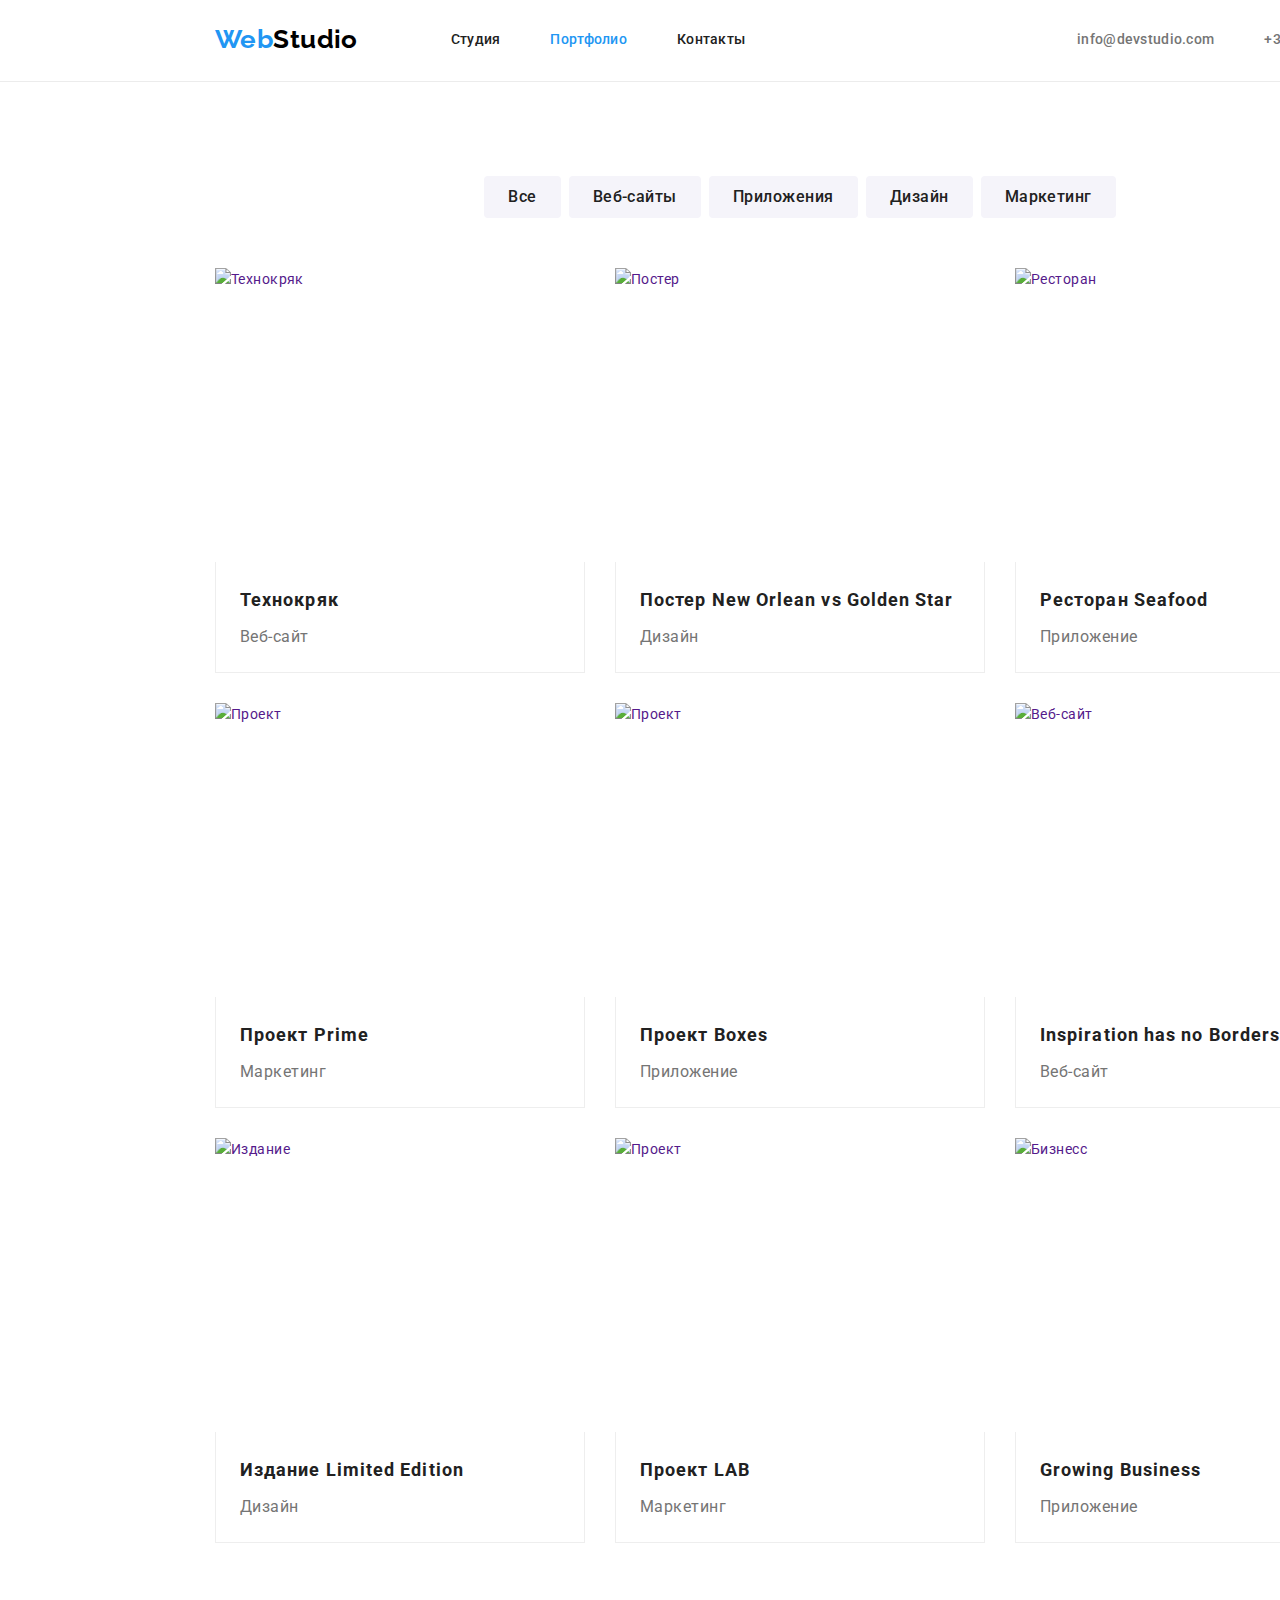
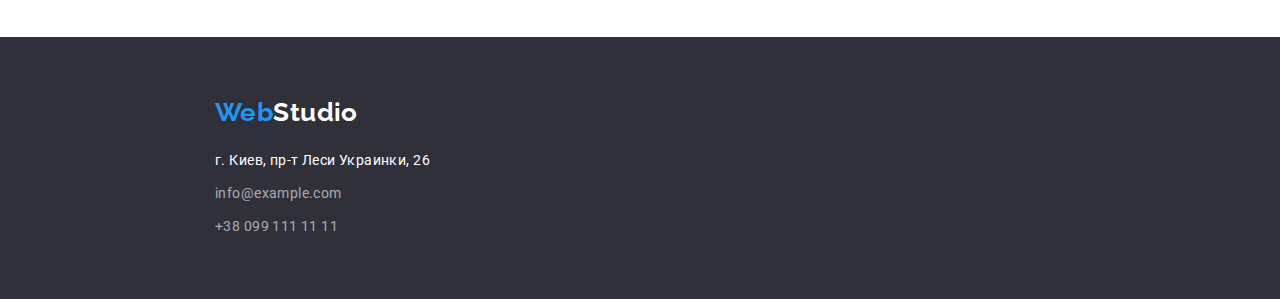
==== commit a4900dd5: "Homework #3" ====
--- a/portfolio.html
+++ b/portfolio.html
@@ -42,7 +42,9 @@
           <li class="item-flex">
             <a class="header-email link" href="mailto:info@devstudio.com">info@devstudio.com</a>
           </li>
-          <li class="item-flex"><a class="header-number link" href="tel:380961111111">+38 096 111 11 11</a></li>
+          <li class="item-flex">
+            <a class="header-number link" href="tel:380961111111">+38 096 111 11 11</a>
+          </li>
         </ul>
       </div>
     </header>
@@ -51,11 +53,17 @@
         <div class="container">
           <h1 hidden>Портфолио</h1>
           <ul class="list list-button">
-            <li><button class="button" type="button">Все</button></li>
-            <li><button class="button" type="button">Веб-сайты</button></li>
-            <li><button class="button" type="button">Приложения</button></li>
-            <li><button class="button" type="button">Дизайн</button></li>
-            <li><button class="button" type="button">Маркетинг</button></li>
+            <li class="list-button-item"><button class="button" type="button">Все</button></li>
+            <li class="list-button-item">
+              <button class="button" type="button">Веб-сайты</button>
+            </li>
+            <li class="list-button-item">
+              <button class="button" type="button">Приложения</button>
+            </li>
+            <li class="list-button-item"><button class="button" type="button">Дизайн</button></li>
+            <li class="list-button-item">
+              <button class="button" type="button">Маркетинг</button>
+            </li>
           </ul>
           <ul class="list list-margin">
             <li class="portfolio-list-item">
@@ -75,104 +83,128 @@
             </li>
             <li class="portfolio-list-item">
               <a class="link" href=""
-                ><img class="img"
+                ><img
+                  class="img"
                   src="./images/portfolio-examples/poster.jpg"
                   alt="Постер"
                   width="370"
                   height="294"
-                />  <div class="item-padding">
-                <h2 class="portfolio-item-heading">Постер New Orlean vs Golden Star</h2>
-                <p class="project-description">Дизайн</p></div></a
-              > </li>
-            </li>
-            <li class="portfolio-list-item">
-              <a class="link" href=""
-                ><img class="img"
+                />
+                <div class="item-padding">
+                  <h2 class="portfolio-item-heading">Постер New Orlean vs Golden Star</h2>
+                  <p class="project-description">Дизайн</p>
+                </div></a
+              >
+            </li>
+            <li class="portfolio-list-item">
+              <a class="link" href=""
+                ><img
+                  class="img"
                   src="./images/portfolio-examples/restourant.jpg"
                   alt="Ресторан"
                   width="370"
                   height="294"
-                /> <div class="item-padding">
-                <h2 class="portfolio-item-heading">Ресторан Seafood</h2>
-                <p class="project-description">Приложение</p> </div></a
-              >
-            </li>
-            <li class="portfolio-list-item">
-              <a class="link" href=""
-                ><img class="img"
+                />
+                <div class="item-padding">
+                  <h2 class="portfolio-item-heading">Ресторан Seafood</h2>
+                  <p class="project-description">Приложение</p>
+                </div></a
+              >
+            </li>
+            <li class="portfolio-list-item">
+              <a class="link" href=""
+                ><img
+                  class="img"
                   src="./images/portfolio-examples/prime.jpg"
                   alt="Проект"
                   width="370"
                   height="294"
-                /> <div class="item-padding">
-                <h2 class="portfolio-item-heading">Проект Prime</h2>
-                <p class="project-description">Маркетинг</p> </div></a
-              >
-            </li>
-            <li class="portfolio-list-item">
-              <a class="link" href=""
-                ><img class="img"
+                />
+                <div class="item-padding">
+                  <h2 class="portfolio-item-heading">Проект Prime</h2>
+                  <p class="project-description">Маркетинг</p>
+                </div></a
+              >
+            </li>
+            <li class="portfolio-list-item">
+              <a class="link" href=""
+                ><img
+                  class="img"
                   src="./images/portfolio-examples/boxes.jpg"
                   alt="Проект"
                   width="370"
                   height="294"
-                /> <div class="item-padding">
-                <h2 class="portfolio-item-heading">Проект Boxes</h2>
-                <p class="project-description">Приложение</p> </div></a
-              >
-            </li>
-            <li class="portfolio-list-item">
-              <a class="link" href=""
-                ><img class="img"
+                />
+                <div class="item-padding">
+                  <h2 class="portfolio-item-heading">Проект Boxes</h2>
+                  <p class="project-description">Приложение</p>
+                </div></a
+              >
+            </li>
+            <li class="portfolio-list-item">
+              <a class="link" href=""
+                ><img
+                  class="img"
                   src="./images/portfolio-examples/inspiration.jpg"
                   alt="Веб-сайт"
                   width="370"
                   height="294"
-                /> <div class="item-padding">
-                <h2 class="portfolio-item-heading">Inspiration has no Borders</h2>
-                <p class="project-description">Веб-сайт</p> </div></a
-              >
-            </li>
-            <li class="portfolio-list-item">
-              <a class="link" href=""
-                ><img class="img"
+                />
+                <div class="item-padding">
+                  <h2 class="portfolio-item-heading">Inspiration has no Borders</h2>
+                  <p class="project-description">Веб-сайт</p>
+                </div></a
+              >
+            </li>
+            <li class="portfolio-list-item">
+              <a class="link" href=""
+                ><img
+                  class="img"
                   src="./images/portfolio-examples/limited-edition.jpg"
                   alt="Издание"
                   width="370"
                   height="294"
-                /> <div class="item-padding">
-                <h2 class="portfolio-item-heading">Издание Limited Edition</h2>
-                <p class="project-description">Дизайн</p> </div></a
-              >
-            </li>
-            <li class="portfolio-list-item">
-              <a class="link" href=""
-                ><img class="img"
+                />
+                <div class="item-padding">
+                  <h2 class="portfolio-item-heading">Издание Limited Edition</h2>
+                  <p class="project-description">Дизайн</p>
+                </div></a
+              >
+            </li>
+            <li class="portfolio-list-item">
+              <a class="link" href=""
+                ><img
+                  class="img"
                   src="./images/portfolio-examples/lab.jpg"
                   alt="Проект"
                   width="370"
                   height="294"
-                /> <div class="item-padding">
-                <h2 class="portfolio-item-heading">Проект LAB</h2>
-                <p class="project-description">Маркетинг</p> </div> </a
-              >
-            </li>
-            <li class="portfolio-list-item">
-              <a class="link" href=""
-                ><img class="img"
+                />
+                <div class="item-padding">
+                  <h2 class="portfolio-item-heading">Проект LAB</h2>
+                  <p class="project-description">Маркетинг</p>
+                </div>
+              </a>
+            </li>
+            <li class="portfolio-list-item">
+              <a class="link" href=""
+                ><img
+                  class="img"
                   src="./images/portfolio-examples/business.jpg"
                   alt="Бизнесс"
                   width="370"
                   height="294"
-                /> <div class="item-padding">
-                <h2 class="portfolio-item-heading">Growing Business</h2>
-                <p class="project-description">Приложение</p> </div> </a
-              >
+                />
+                <div class="item-padding">
+                  <h2 class="portfolio-item-heading">Growing Business</h2>
+                  <p class="project-description">Приложение</p>
+                </div>
+              </a>
             </li>
           </ul>
         </div>
       </section>
-      <footer class="footer">
+      <footer class="footer portfolio-footer">
         <div class="container">
           <div class="logo-margin">
             <a class="link" href="" target="_blank"
--- a/css/styles.css
+++ b/css/styles.css
@@ -24,6 +24,9 @@
 /* Загальні властивості сторінки */
 
 body {
+  width: 1600px;
+  margin-left: auto;
+  margin-right: auto;
   font-family: var(--main-font), sans-serif;
   font-size: 14px;
   line-height: 1.71;
@@ -154,14 +157,20 @@
   background-color: #188ce8;
 }
 
-/* 
-.hero-button:hover {
-  color: var(--secondary-text-color);
-  background-color: var(--main-color);
-  border-color: #2f303a;
-} */
-
 /* Переваги */
+
+.visually-hidden {
+  position: absolute;
+  width: 1px;
+  height: 1px;
+  margin: -1px;
+  border: 0;
+  padding: 0;
+  white-space: nowrap;
+  clip-path: inset(100%);
+  clip: rect(0 0 0 0);
+  overflow: hidden;
+}
 
 .benefits {
   margin-bottom: 94px;
@@ -258,11 +267,16 @@
   line-height: 1.2;
   letter-spacing: 0.03em;
   color: var(--main-text-color);
+  padding-bottom: 30px;
 }
 
 .team-list-item {
   background-color: var(--main-color);
   text-align: center;
+  box-shadow: 0px 1px 3px rgba(0, 0, 0, 0.12), 0px 1px 1px rgba(0, 0, 0, 0.14),
+    0px 2px 1px rgba(0, 0, 0, 0.2);
+  border-bottom-left-radius: 4px;
+  border-bottom-right-radius: 4px;
 }
 
 .team-list {
@@ -280,6 +294,10 @@
   background-color: #2f303a;
   padding-top: 60px;
   padding-bottom: 60px;
+}
+
+.portfolio-footer {
+  margin-top: 94px;
 }
 
 .logo-margin {
@@ -338,15 +356,41 @@
 }
 
 .list-margin {
-  margin-bottom: 94px;
+  display: flex;
+  flex-wrap: wrap;
+  /* gap: 30px; */
+  justify-content: center;
+  align-items: center;
 }
 
 .portfolio-list-item {
   background-color: var(--main-color);
+  flex-basis: calc((100% - 60px) / 3);
+  margin-right: 30px;
+  margin-bottom: 30px;
+} 
+
+.portfolio-list-item:nth-child(3n) {
+  margin-right: 0;
+}
+
+.portfolio-list-item:nth-child(n+7) {
+  margin-bottom: 0;
 }
 
 .list-button {
+  display: flex;
+  justify-content: center;
+  align-items: center;
   margin-bottom: 50px;
+}
+
+.list-button > .list-button-item:not(:first-child) {
+  margin-left: 8px;
+}
+
+.list-button .button {
+  padding: 6px 22px;
 }
 
 .portfolio-item-heading {
